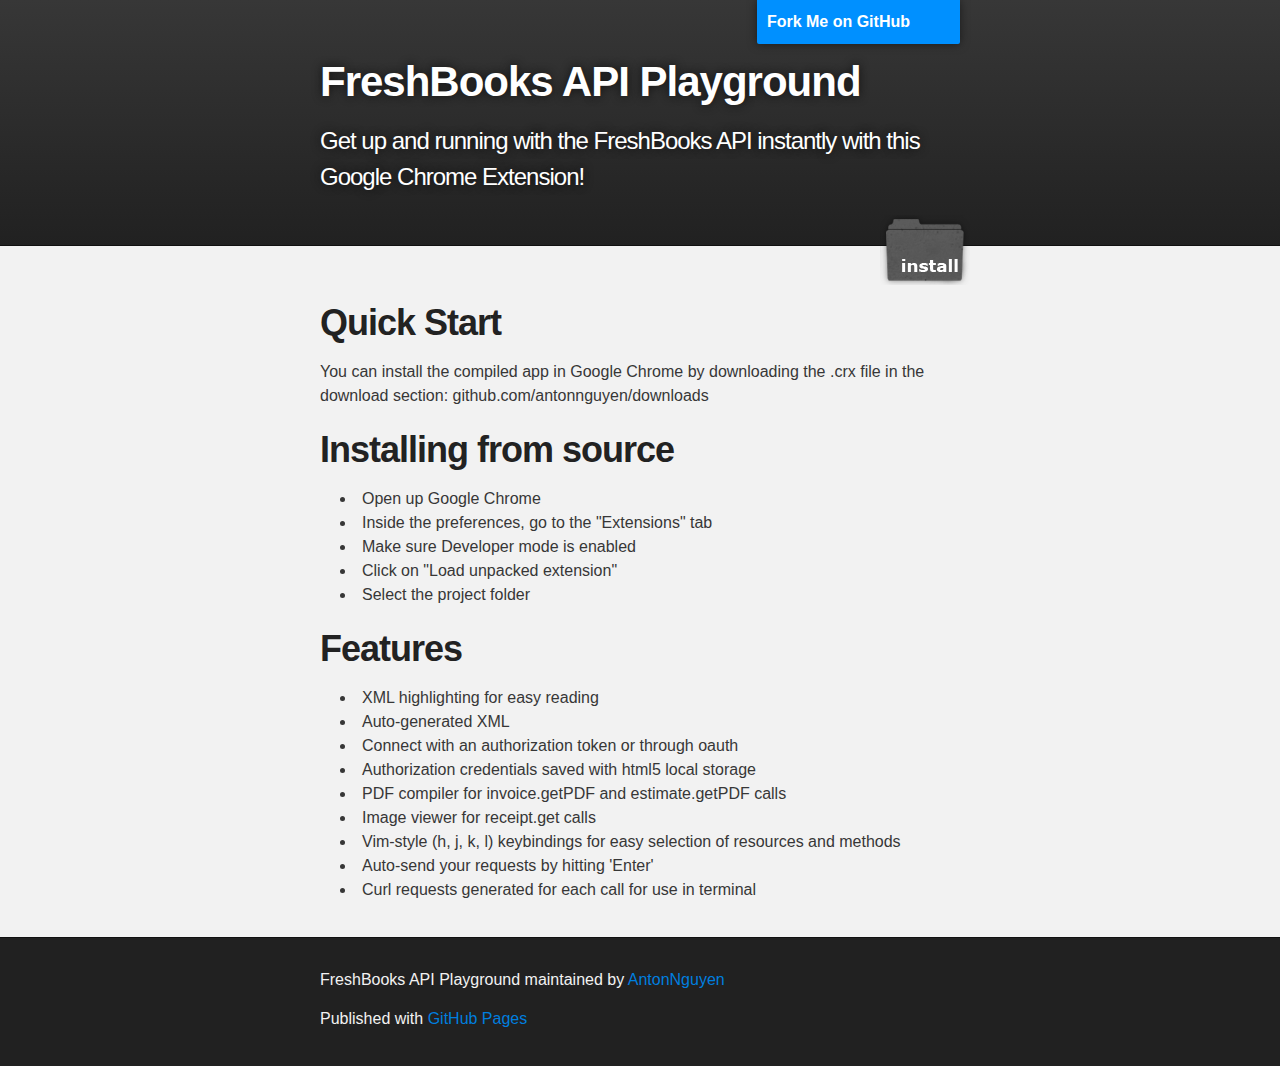
==== index.html @ a466c0fd "Added an installation link" ====
<!DOCTYPE html>
<html>

  <head>
    <meta charset='utf-8' />
    <meta http-equiv="X-UA-Compatible" content="chrome=1" />
    <meta name="description" content="FreshBooks API Playground : Get up and running with the FreshBooks API instantly with this Google Chrome Extension!" />

    <link rel="stylesheet" type="text/css" media="screen" href="stylesheets/stylesheet.css">

    <title>FreshBooks API Playground</title>
  </head>

  <body>

    <!-- HEADER -->
    <div id="header_wrap" class="outer">
        <header class="inner">
          <a id="forkme_banner" href="https://github.com/AntonNguyen/FreshBooks-API-Chrome-Extension">Fork Me on GitHub</a>

          <h1 id="project_title">FreshBooks API Playground</h1>
          <h2 id="project_tagline">Get up and running with the FreshBooks API instantly with this Google Chrome Extension!</h2>

          <section id="downloads">
            <a class="install_download_link" href="http://afn85.webfactional.com/download.php">Download and install</a>
          </section>
        </header>
    </div>

    <!-- MAIN CONTENT -->
    <div id="main_content_wrap" class="outer">
      <section id="main_content" class="inner">
        <h1>Quick Start</h1>

<p>You can install the compiled app in Google Chrome by downloading the .crx file in the download section: github.com/antonnguyen/downloads</p>

<h1>Installing from source</h1>

<ul>
<li>Open up Google Chrome</li>
<li>Inside the preferences, go to the "Extensions" tab</li>
<li>Make sure Developer mode is enabled</li>
<li>Click on "Load unpacked extension"</li>
<li>Select the project folder</li>
</ul>

<h1>Features</h1>
<ul>
<li>XML highlighting for easy reading</li>
<li>Auto-generated XML</li>
<li>Connect with an authorization token or through oauth</li>
<li>Authorization credentials saved with html5 local storage</li>
<li>PDF compiler for invoice.getPDF and estimate.getPDF calls</li>
<li>Image viewer for receipt.get calls</li>
<li>Vim-style (h, j, k, l) keybindings for easy selection of resources and methods</li>
<li>Auto-send your requests by hitting 'Enter'</li>
<li>Curl requests generated for each call for use in terminal</li>
</ul>
      </section>
    </div>

    <!-- FOOTER  -->
    <div id="footer_wrap" class="outer">
      <footer class="inner">
        <p class="copyright">FreshBooks API Playground maintained by <a href="https://github.com/AntonNguyen">AntonNguyen</a></p>
        <p>Published with <a href="http://pages.github.com">GitHub Pages</a></p>
      </footer>
    </div>

              <script type="text/javascript">
            var gaJsHost = (("https:" == document.location.protocol) ? "https://ssl." : "http://www.");
            document.write(unescape("%3Cscript src='" + gaJsHost + "google-analytics.com/ga.js' type='text/javascript'%3E%3C/script%3E"));
          </script>
          <script type="text/javascript">
            try {
              var pageTracker = _gat._getTracker("UA-30672885-1");
            pageTracker._trackPageview();
            } catch(err) {}
          </script>


  </body>
</html>
---- stylesheets/stylesheet.css ----
/*******************************************************************************
Slate Theme for Github Pages
by Jason Costello, @jsncostello
*******************************************************************************/

@import url(pygment_trac.css);

/*******************************************************************************
MeyerWeb Reset
*******************************************************************************/

html, body, div, span, applet, object, iframe,
h1, h2, h3, h4, h5, h6, p, blockquote, pre,
a, abbr, acronym, address, big, cite, code,
del, dfn, em, img, ins, kbd, q, s, samp,
small, strike, strong, sub, sup, tt, var,
b, u, i, center,
dl, dt, dd, ol, ul, li,
fieldset, form, label, legend,
table, caption, tbody, tfoot, thead, tr, th, td,
article, aside, canvas, details, embed,
figure, figcaption, footer, header, hgroup,
menu, nav, output, ruby, section, summary,
time, mark, audio, video {
  margin: 0;
  padding: 0;
  border: 0;
  font: inherit;
  vertical-align: baseline;
}

/* HTML5 display-role reset for older browsers */
article, aside, details, figcaption, figure,
footer, header, hgroup, menu, nav, section {
  display: block;
}

ol, ul {
  list-style: none;
}

blockquote, q {
}

table {
  border-collapse: collapse;
  border-spacing: 0;
}

a:focus {
  outline: none;
}

/*******************************************************************************
Theme Styles
*******************************************************************************/

body {
  box-sizing: border-box;
  color:#373737;
  background: #212121;
  font-size: 16px;
  font-family: 'Myriad Pro', Calibri, Helvetica, Arial, sans-serif;
  line-height: 1.5;
  -webkit-font-smoothing: antialiased;
}

h1, h2, h3, h4, h5, h6 {
  margin: 10px 0;
  font-weight: 700;
  color:#222222;
  font-family: 'Lucida Grande', 'Calibri', Helvetica, Arial, sans-serif;
  letter-spacing: -1px;
}

h1 {
  font-size: 36px;
  font-weight: 700;
}

h2 {
  padding-bottom: 10px;
  font-size: 32px;
  background: url('../images/bg_hr.png') repeat-x bottom;
}

h3 {
  font-size: 24px;
}

h4 {
  font-size: 21px;
}

h5 {
  font-size: 18px;
}

h6 {
  font-size: 16px;
}

p {
  margin: 10px 0 15px 0;
}

footer p {
  color: #f2f2f2;
}

a {
  text-decoration: none;
  color: #007edf;
  text-shadow: none;

  transition: color 0.5s ease;
  transition: text-shadow 0.5s ease;
  -webkit-transition: color 0.5s ease;
  -webkit-transition: text-shadow 0.5s ease;
  -moz-transition: color 0.5s ease;
  -moz-transition: text-shadow 0.5s ease;
  -o-transition: color 0.5s ease;
  -o-transition: text-shadow 0.5s ease;
  -ms-transition: color 0.5s ease;
  -ms-transition: text-shadow 0.5s ease;
}

#main_content a:hover {
  color: #0069ba;
  text-shadow: #0090ff 0px 0px 2px;
}

footer a:hover {
  color: #43adff;
  text-shadow: #0090ff 0px 0px 2px;
}

em {
  font-style: italic;
}

strong {
  font-weight: bold;
}

img {
  position: relative;
  margin: 0 auto;
  max-width: 739px;
  padding: 5px;
  margin: 10px 0 10px 0;
  border: 1px solid #ebebeb;

  box-shadow: 0 0 5px #ebebeb;
  -webkit-box-shadow: 0 0 5px #ebebeb;
  -moz-box-shadow: 0 0 5px #ebebeb;
  -o-box-shadow: 0 0 5px #ebebeb;
  -ms-box-shadow: 0 0 5px #ebebeb;
}

pre, code {
  width: 100%;
  color: #222;
  background-color: #fff;

  font-family: Monaco, "Bitstream Vera Sans Mono", "Lucida Console", Terminal, monospace;
  font-size: 14px;

  border-radius: 2px;
  -moz-border-radius: 2px;
  -webkit-border-radius: 2px;



}

pre {
  width: 100%;
  padding: 10px;
  box-shadow: 0 0 10px rgba(0,0,0,.1);
  overflow: auto;
}

code {
  padding: 3px;
  margin: 0 3px;
  box-shadow: 0 0 10px rgba(0,0,0,.1);
}

pre code {
  display: block;
  box-shadow: none;
}

blockquote {
  color: #666;
  margin-bottom: 20px;
  padding: 0 0 0 20px;
  border-left: 3px solid #bbb;
}

ul, ol, dl {
  margin-bottom: 15px
}

ul li {
  list-style: inside;
  padding-left: 20px;
}

ol li {
  list-style: decimal inside;
  padding-left: 20px;
}

dl dt {
  font-weight: bold;
}

dl dd {
  padding-left: 20px;
  font-style: italic;
}

dl p {
  padding-left: 20px;
  font-style: italic;
}

hr {
  height: 1px;
  margin-bottom: 5px;
  border: none;
  background: url('../images/bg_hr.png') repeat-x center;
}

table {
  border: 1px solid #373737;
  margin-bottom: 20px;
  text-align: left;
 }

th {
  font-family: 'Lucida Grande', 'Helvetica Neue', Helvetica, Arial, sans-serif;
  padding: 10px;
  background: #373737;
  color: #fff;
 }

td {
  padding: 10px;
  border: 1px solid #373737;
 }

form {
  background: #f2f2f2;
  padding: 20px;
}

img {
  width: 100%;
  max-width: 100%;
}

/*******************************************************************************
Full-Width Styles
*******************************************************************************/

.outer {
  width: 100%;
}

.inner {
  position: relative;
  max-width: 640px;
  padding: 20px 10px;
  margin: 0 auto;
}

#forkme_banner {
  display: block;
  position: absolute;
  top:0;
  right: 10px;
  z-index: 10;
  padding: 10px 50px 10px 10px;
  color: #fff;
  background: url('../images/blacktocat.png') #0090ff no-repeat 95% 50%;
  font-weight: 700;
  box-shadow: 0 0 10px rgba(0,0,0,.5);
  border-bottom-left-radius: 2px;
  border-bottom-right-radius: 2px;
}

#header_wrap {
  background: #212121;
  background: -moz-linear-gradient(top, #373737, #212121);
  background: -webkit-linear-gradient(top, #373737, #212121);
  background: -ms-linear-gradient(top, #373737, #212121);
  background: -o-linear-gradient(top, #373737, #212121);
  background: linear-gradient(top, #373737, #212121);
}

#header_wrap .inner {
  padding: 50px 10px 30px 10px;
}

#project_title {
  margin: 0;
  color: #fff;
  font-size: 42px;
  font-weight: 700;
  text-shadow: #111 0px 0px 10px;
}

#project_tagline {
  color: #fff;
  font-size: 24px;
  font-weight: 300;
  background: none;
  text-shadow: #111 0px 0px 10px;
}

#downloads {
  position: absolute;
  width: 114px;
  z-index: 10;
  bottom: -40px;
  right: 0;
  height: 70px;
  background: url('../images/icon_download.png') no-repeat 0% 90%;
}

.zip_download_link {
  display: block;
  float: right;
  width: 90px;
  height:70px;
  text-indent: -5000px;
  overflow: hidden;
  background: url(../images/sprite_download.png) no-repeat bottom left;
}

.tar_download_link {
  display: block;
  float: right;
  width: 90px;
  height:70px;
  text-indent: -5000px;
  overflow: hidden;
  background: url(../images/sprite_download.png) no-repeat bottom right;
  margin-left: 10px;
}

.install_download_link {
  display: block;
  float: right;
  width: 90px;
  height:70px;
  text-indent: -5000px;
  overflow: hidden;
  background: url(../images/sprite_download.png) no-repeat bottom right;
  margin-left: 10px;
}

.install_download_link:hover {
  background: url(../images/sprite_download.png) no-repeat top right;
}

.zip_download_link:hover {
  background: url(../images/sprite_download.png) no-repeat top left;
}

.tar_download_link:hover {
  background: url(../images/sprite_download.png) no-repeat top right;
}

#main_content_wrap {
  background: #f2f2f2;
  border-top: 1px solid #111;
  border-bottom: 1px solid #111;
}

#main_content {
  padding-top: 40px;
}

#footer_wrap {
  background: #212121;
}



/*******************************************************************************
Small Device Styles
*******************************************************************************/

@media screen and (max-width: 480px) {
  body {
    font-size:14px;
  }

  #downloads {
    display: none;
  }

  .inner {
    min-width: 320px;
    max-width: 480px;
  }

  #project_title {
  font-size: 32px;
  }

  h1 {
    font-size: 28px;
  }

  h2 {
    font-size: 24px;
  }

  h3 {
    font-size: 21px;
  }

  h4 {
    font-size: 18px;
  }

  h5 {
    font-size: 14px;
  }

  h6 {
    font-size: 12px;
  }

  code, pre {
    min-width: 320px;
    max-width: 480px;
    font-size: 11px;
  }

}
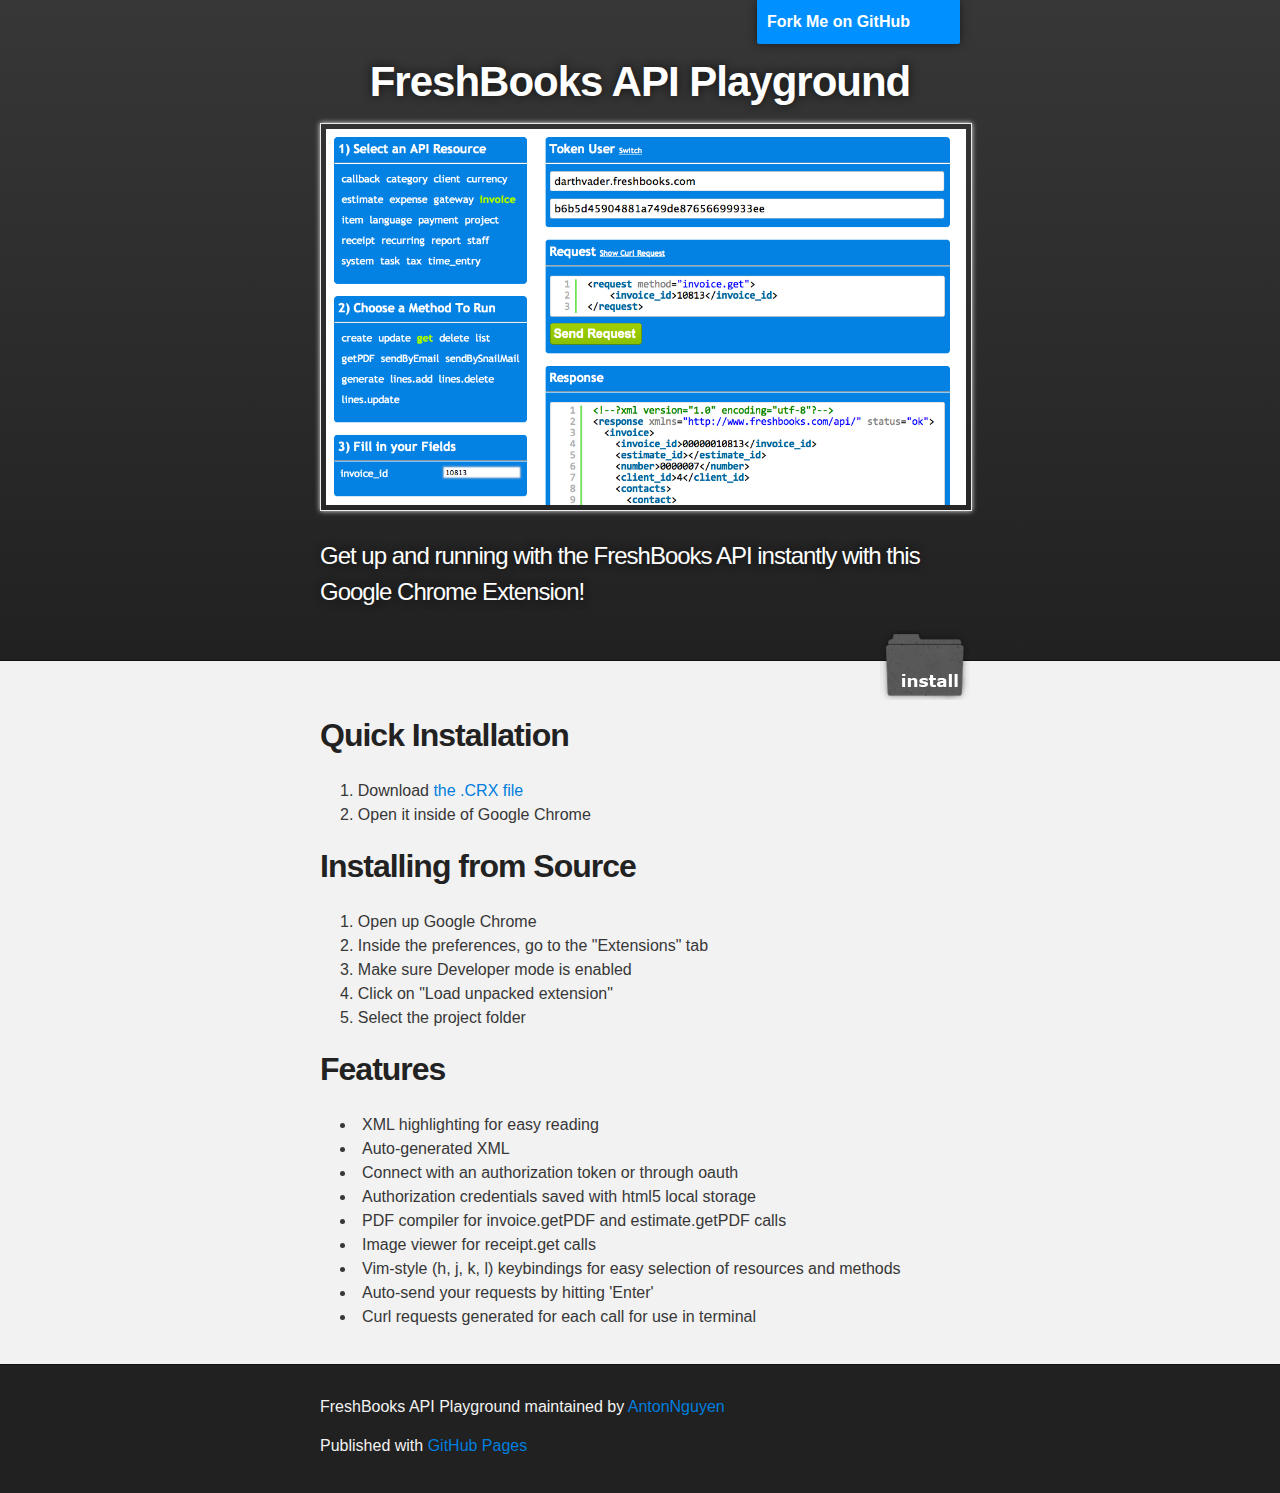
==== commit d7d98543: "Updated the screenshot and added back the title" ====
--- a/index.html
+++ b/index.html
@@ -19,6 +19,7 @@
           <a id="forkme_banner" href="https://github.com/AntonNguyen/FreshBooks-API-Chrome-Extension">Fork Me on GitHub</a>
 
           <h1 id="project_title">FreshBooks API Playground</h1>
+          <img src="images/screenshot.png" alt="FreshBooks API Playground"/>
           <h2 id="project_tagline">Get up and running with the FreshBooks API instantly with this Google Chrome Extension!</h2>
 
           <section id="downloads">
@@ -30,21 +31,25 @@
     <!-- MAIN CONTENT -->
     <div id="main_content_wrap" class="outer">
       <section id="main_content" class="inner">
-        <h1>Quick Start</h1>
 
-<p>You can install the compiled app in Google Chrome by downloading the .crx file in the download section: github.com/antonnguyen/downloads</p>
 
-<h1>Installing from source</h1>
+<h2>Quick Installation</h2>
+<ol>
+  <li>Download <a href = "http://afn85.webfactional.com/download.php" target="_blank" alt="the .crx file">the .CRX file</a></li>
+  <li>Open it inside of Google Chrome</li>
+</ol>
 
-<ul>
+<h2>Installing from Source</h2>
+
+<ol>
 <li>Open up Google Chrome</li>
 <li>Inside the preferences, go to the "Extensions" tab</li>
 <li>Make sure Developer mode is enabled</li>
 <li>Click on "Load unpacked extension"</li>
 <li>Select the project folder</li>
-</ul>
+</ol>
 
-<h1>Features</h1>
+<h2>Features</h2>
 <ul>
 <li>XML highlighting for easy reading</li>
 <li>Auto-generated XML</li>
--- a/stylesheets/stylesheet.css
+++ b/stylesheets/stylesheet.css
@@ -311,6 +311,7 @@
   font-size: 42px;
   font-weight: 700;
   text-shadow: #111 0px 0px 10px;
+  text-align:center;
 }
 
 #project_tagline {
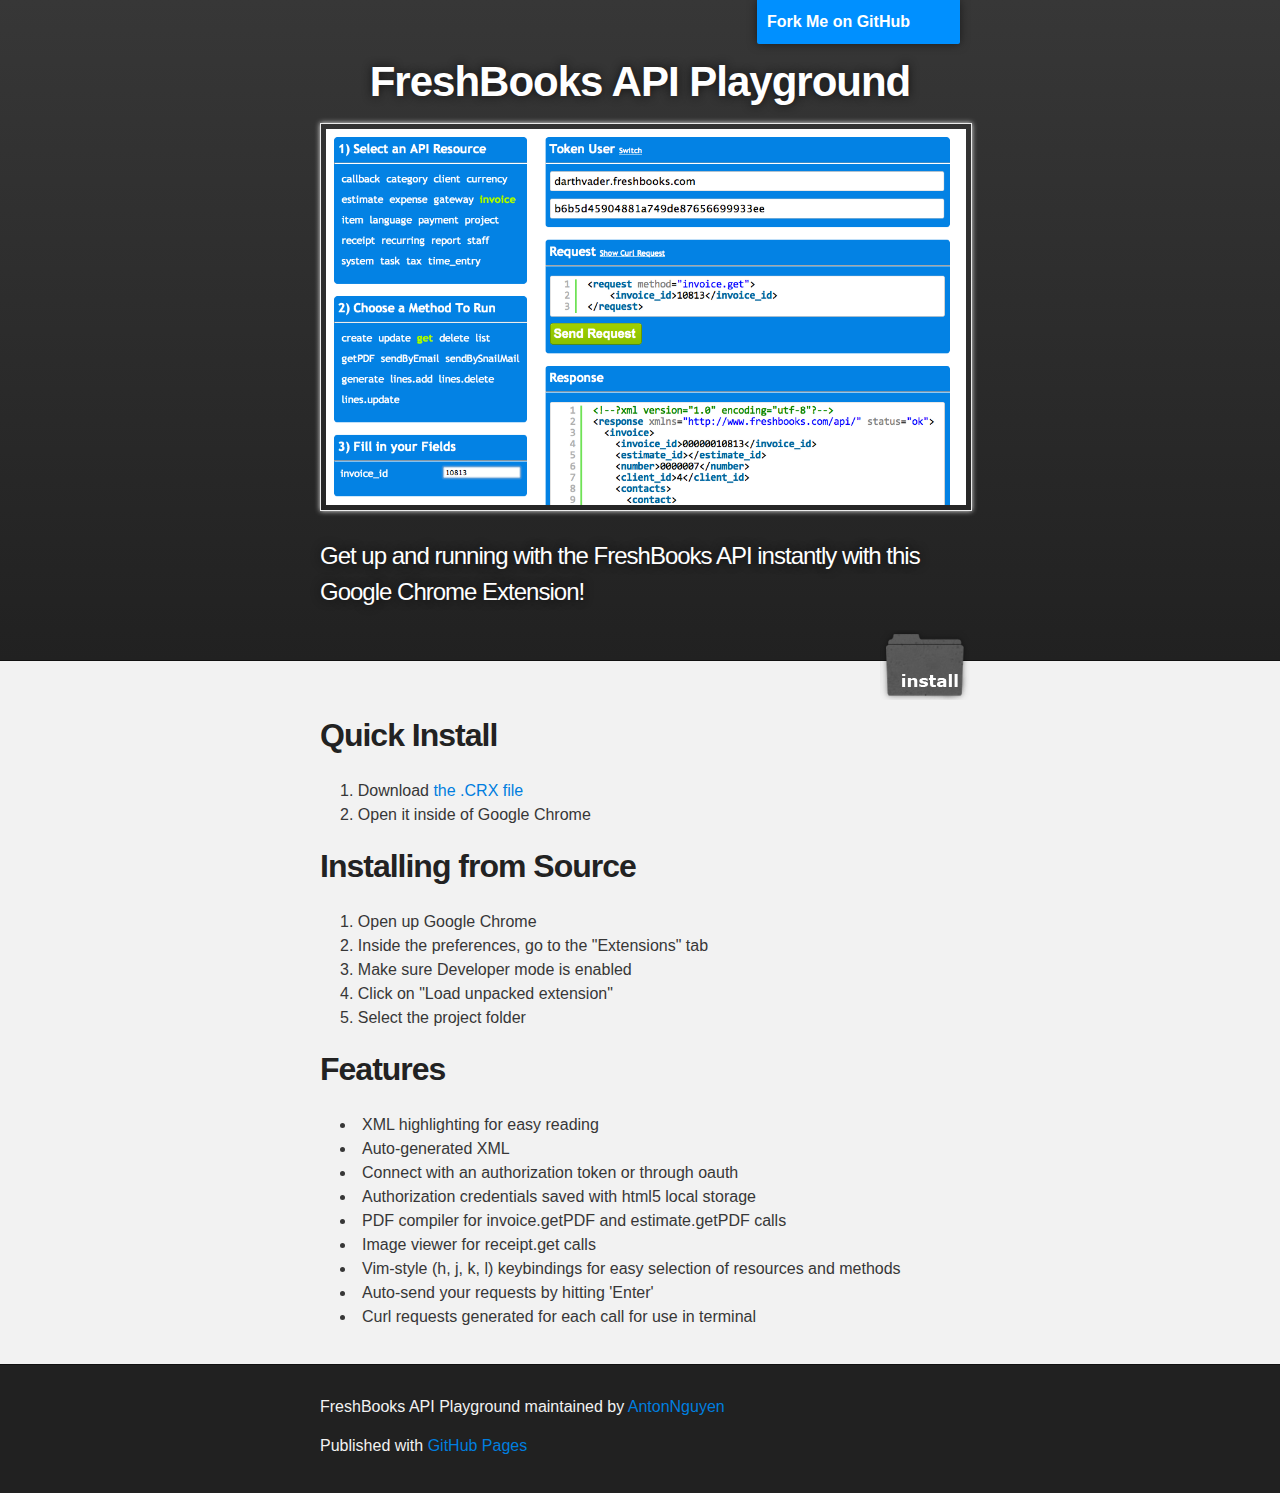
==== commit 5b40fdae: "Small wording change" ====
--- a/index.html
+++ b/index.html
@@ -23,7 +23,7 @@
           <h2 id="project_tagline">Get up and running with the FreshBooks API instantly with this Google Chrome Extension!</h2>
 
           <section id="downloads">
-            <a class="install_download_link" href="http://afn85.webfactional.com/download.php">Download and install</a>
+            <a class="install_download_link" href="http://afn85.webfactional.com/download.php" target="_blank">Download and install</a>
           </section>
         </header>
     </div>
@@ -33,7 +33,7 @@
       <section id="main_content" class="inner">
 
 
-<h2>Quick Installation</h2>
+<h2>Quick Install</h2>
 <ol>
   <li>Download <a href = "http://afn85.webfactional.com/download.php" target="_blank" alt="the .crx file">the .CRX file</a></li>
   <li>Open it inside of Google Chrome</li>
